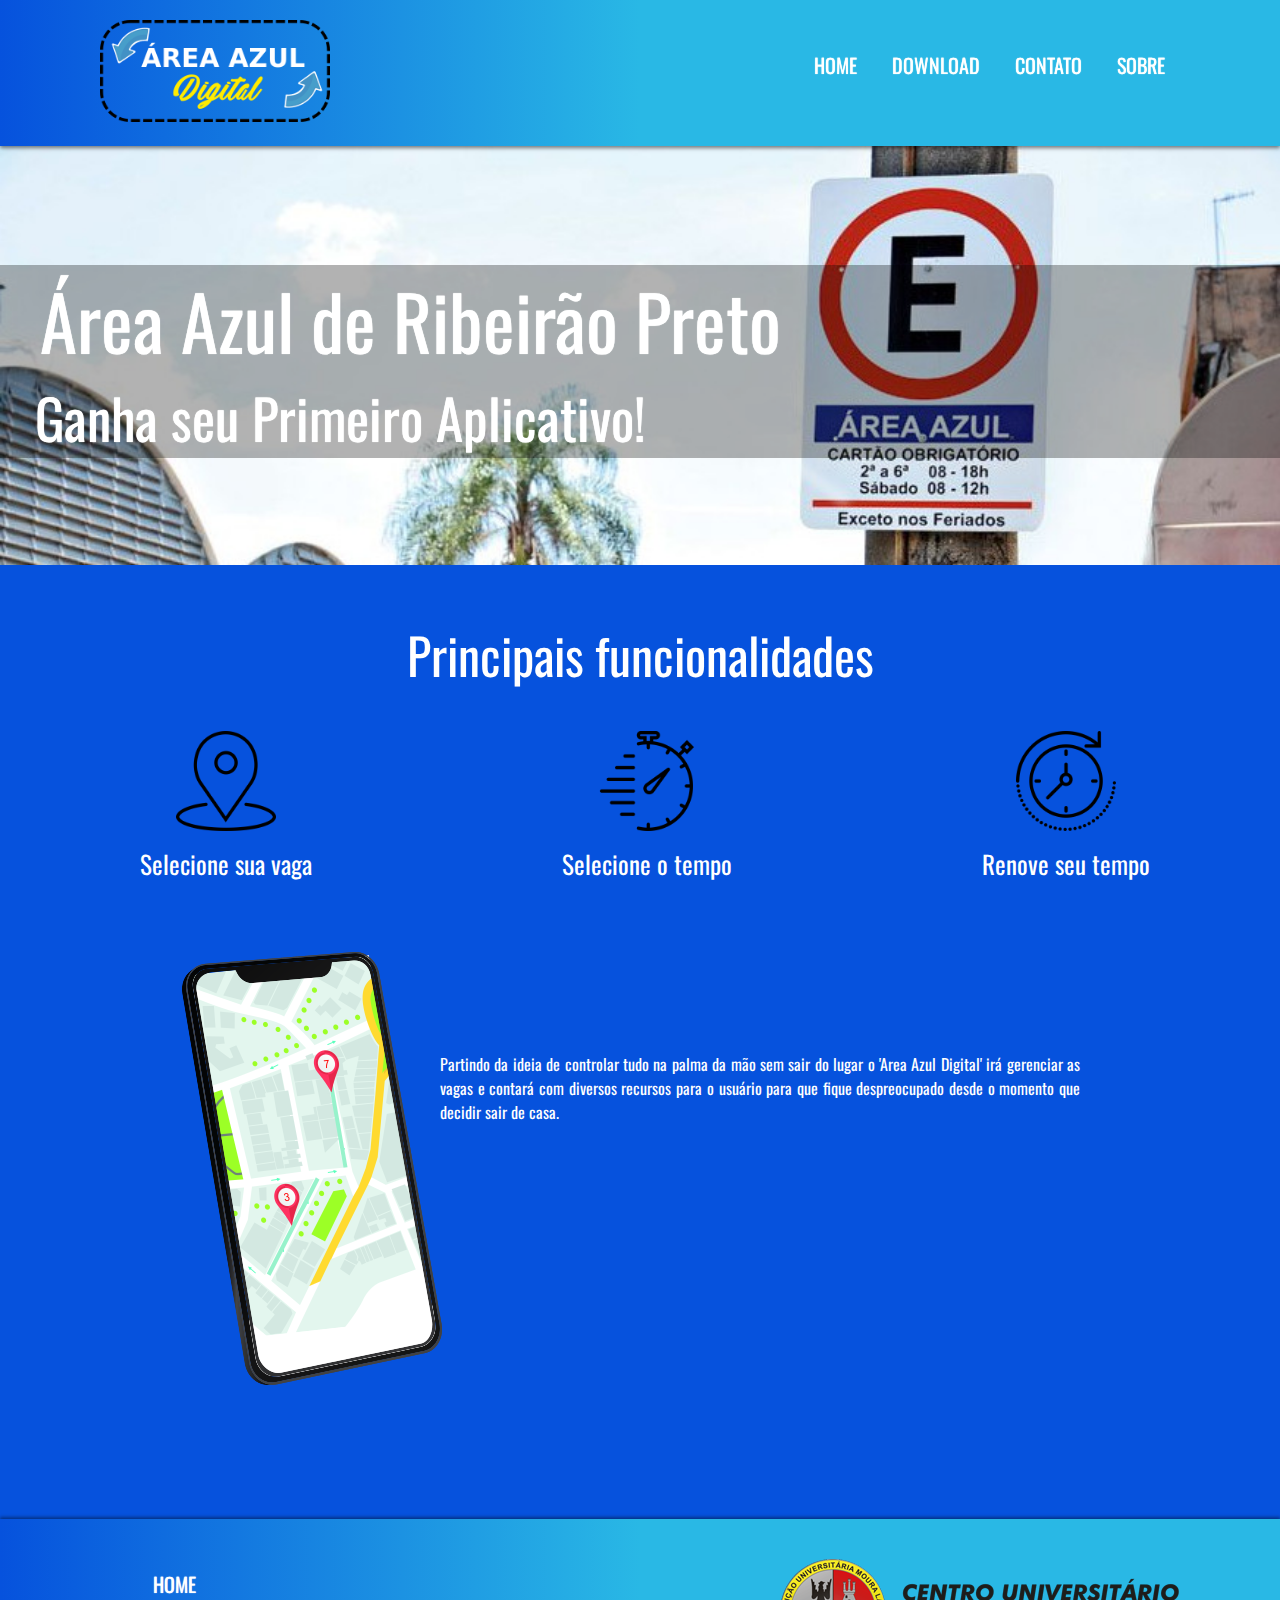
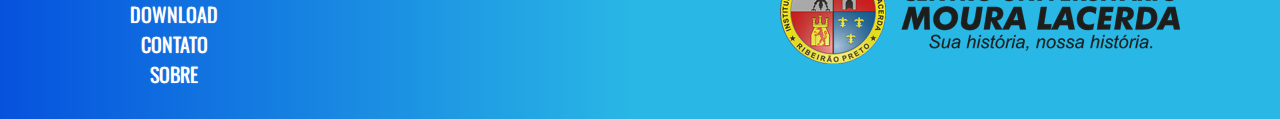
==== WEB PAGE TRABALHO/index.html @ 41530477 "Add files via upload" ====
<!DOCTYPE html>
<html>
<head>
	<meta charset="utf-8">
	<title>Rotativo Área Azul</title>
	<link rel="stylesheet" type="text/css" href="css/index.css">
	<link rel="stylesheet" type="text/css" href="css/estilo.css">
	<link href="https://fonts.googleapis.com/css?family=Oswald" rel="stylesheet">
</head>
<body>

	<header>
		<div class="container">
			<div id="logo">
			<img src="img/LOGO2.png">
		</div>

		<div id="menu">
			<a href="index.html">HOME  </a>
			<a href="download.html">DOWNLOAD  </a>
			<a href="contato.html">CONTATO  </a>
			<a href="sobre.html">SOBRE</a>
		</div>
	</header>

<div id="principal">

	<div id="titulo">
		Área Azul de Ribeirão Preto
	</div>
	<div id="texto">
		<p>Ganha seu Primeiro Aplicativo!</p>
	</div>
</div>

<div id="texto2">
	<p>Principais funcionalidades</p>
	<div id="vaga">
		<img src="img/placeholder.png">
		<figcaption>Selecione sua vaga</figcaption>
	</div>
	<div id="tempo">
		<img src="img/stopwatch.png">
		<figcaption>Selecione o tempo</figcaption>
	</div>
	<div id="Renove">
		<img src="img/time-passing.png">
		<figcaption>Renove seu tempo</figcaption>
	</div>
</div>
<div id="textoProto">
	<p>Partindo da ideia de controlar tudo na palma da mão
sem sair do lugar o 'Area Azul Digital' irá gerenciar as vagas e contará com diversos recursos
para o usuário para que fique despreocupado desde o momento que decidir sair de casa.</p>
<div id="Proto">
	<img src="img/tela.png">
</div>
</div>

<footer>
<div id="linkpe">
	<a href="index.html">HOME  </a><br>
	<a href="download.html">DOWNLOAD  </a><br>
	<a href="contato.html">CONTATO  </a><br>
	<a href="sobre.html">SOBRE</a><br>
</div>

<div id="LogoMoura">
	<img src="img/centro-universitario-moura-lacerda.png">
</div>
</footer>

</body>
</html>
---- WEB PAGE TRABALHO/css/index.css ----
header {
	height: 100px;
}
#principal{
	clear: both;
	background-color: white;
	background-image: url(../img/index.jpg);
	background-repeat: no-repeat;
	background-size: cover;
	padding: 130px 0 0 0;
	min-height: 300px;	
}

#titulo{
	color: white;
	background-color: #ffffff;
    background: rgba(0, 0, 0, 0.3);
    font-family: 'Oswald', sans-serif;
	font-size:  75px;
	padding-left: 40px;
	text-align:left;
	text-shadow: 0 0 1px white;
}
#texto{
	color:white;
	background-color: #ffffff;
    background: rgba(0, 0, 0, 0.3);
	font-family: 'Oswald', sans-serif;
	font-size:  55px;
	text-align: left;
	padding-left: 35px;
	text-shadow: 0 0 1px white;
}

#texto2 {
	padding-top: 15px;
	width: 100%;
	padding-left: 100px;
	padding-right: 100px;
	text-align: center;
	font-family: 'Oswald', sans-serif;
	font-size: 15px;
	color: white;
	display: inline;
	position: static;
}
#texto2 p{
	padding-top: 30px;
	font-size: 50px;
	text-align: center;
}
#vaga{float: left; padding: 30px 50px 10px 140px;}
#vaga img{width: 100px;padding: 10px;}
#vaga figcaption {text-align: center; font-size: 25px;}
#tempo{float: left;padding: 30px 50px 10px 200px;}
#tempo img{width: 100px;padding: 10px;}
#tempo figcaption {text-align: center; font-size: 25px;}
#Renove{float: left;padding: 30px 50px 10px 200px;}
#Renove img{width: 100px;padding: 10px;}
#Renove figcaption {text-align: center; font-size: 25px;}

#Proto{
	float: left;
	padding-top: 60px;
	padding-left: 130px;
}
#Proto img{
	padding:0 30% 50% 20%;
	position: static;

}
#textoProto p{
	width: 50%;
	float: right;
	padding-top: 160px;
	padding-right: 200px;
	text-align: justify;
	font-family: 'Oswald', sans-serif;
	color: white;
}
---- WEB PAGE TRABALHO/css/estilo.css ----
header {
	height: 135px;
}
*{
	margin: 0px;
	padding: 0px;
}
body{
	 
    background-color: #0652DD;
	font-family: Optima, sans-serif, Andale Mono, arial;
 }

.container {
	position: fixed;
	background: rgba(6,82,221,1);
	background: -moz-linear-gradient(left, rgba(6,82,221,1) 0%, rgba(41,184,229,1) 50%, rgba(41,184,229,1) 100%);
	background: -webkit-gradient(left top, right top, color-stop(0%, rgba(6,82,221,1)), color-stop(50%, rgba(41,184,229,1)), color-stop(100%, rgba(41,184,229,1)));
	background: -webkit-linear-gradient(left, rgba(6,82,221,1) 0%, rgba(41,184,229,1) 50%, rgba(41,184,229,1) 100%);
	background: -o-linear-gradient(left, rgba(6,82,221,1) 0%, rgba(41,184,229,1) 50%, rgba(41,184,229,1) 100%);
	background: -ms-linear-gradient(left, rgba(6,82,221,1) 0%, rgba(41,184,229,1) 50%, rgba(41,184,229,1) 100%);
	background: linear-gradient(to right, rgba(6,82,221,1) 0%, rgba(41,184,229,1) 50%, rgba(41,184,229,1) 100%);
	filter: progid:DXImageTransform.Microsoft.gradient( startColorstr='#0652dd', endColorstr='#29b8e5', GradientType=1 );
	width: 100%;
-webkit-box-shadow: 0px 2px 4px 0px rgba(0,0,0,0.52);
-moz-box-shadow: 0px 2px 4px 0px rgba(0,0,0,0.52);
box-shadow: 0px 2px 4px 0px rgba(0,0,0,0.52);
}

#logo{
    
    padding:20px 0px 20px 100px;
	float: left;
}

#logo img{ 
	width: 230px;

}

#menu{
	float: right;
	margin-top: 50px;
	padding-right: 100px;

}
#menu a{

	font-size: 20px;
	padding: 15px;
	text-decoration: none;
	color: white;
	text-shadow: 0 0 1px white;
	font-family: 'Oswald', sans-serif;
}
footer{
	background: rgba(6,82,221,1);
	background: -moz-linear-gradient(left, rgba(6,82,221,1) 0%, rgba(41,184,229,1) 50%, rgba(41,184,229,1) 100%);
	background: -webkit-gradient(left top, right top, color-stop(0%, rgba(6,82,221,1)), color-stop(50%, rgba(41,184,229,1)), color-stop(100%, rgba(41,184,229,1)));
	background: -webkit-linear-gradient(left, rgba(6,82,221,1) 0%, rgba(41,184,229,1) 50%, rgba(41,184,229,1) 100%);
	background: -o-linear-gradient(left, rgba(6,82,221,1) 0%, rgba(41,184,229,1) 50%, rgba(41,184,229,1) 100%);
	background: -ms-linear-gradient(left, rgba(6,82,221,1) 0%, rgba(41,184,229,1) 50%, rgba(41,184,229,1) 100%);
	background: linear-gradient(to right, rgba(6,82,221,1) 0%, rgba(41,184,229,1) 50%, rgba(41,184,229,1) 100%);
	filter: progid:DXImageTransform.Microsoft.gradient( startColorstr='#0652dd', endColorstr='#29b8e5', GradientType=1 );
	
	-webkit-box-shadow: 0px -2px 3px 0px rgba(0,0,0,0.39);
	-moz-box-shadow: 0px -2px 3px 0px rgba(0,0,0,0.39);
	box-shadow: 0px -2px 3px 0px rgba(0,0,0,0.39);
	clear: both;
	text-align: center;
	min-height: 200px;
}


#linkpe{
	padding-top: 50px;
	padding-left: 130px;
	float: left;
}
#linkpe a{
	font-size: 20px;
	text-decoration: none;
	color: white;
	text-shadow: 0 0 1px white;
	font-family: 'Oswald', sans-serif;
}

footer img{

	float: right;
	padding-right: 100px;
	padding-top: 40px;

}
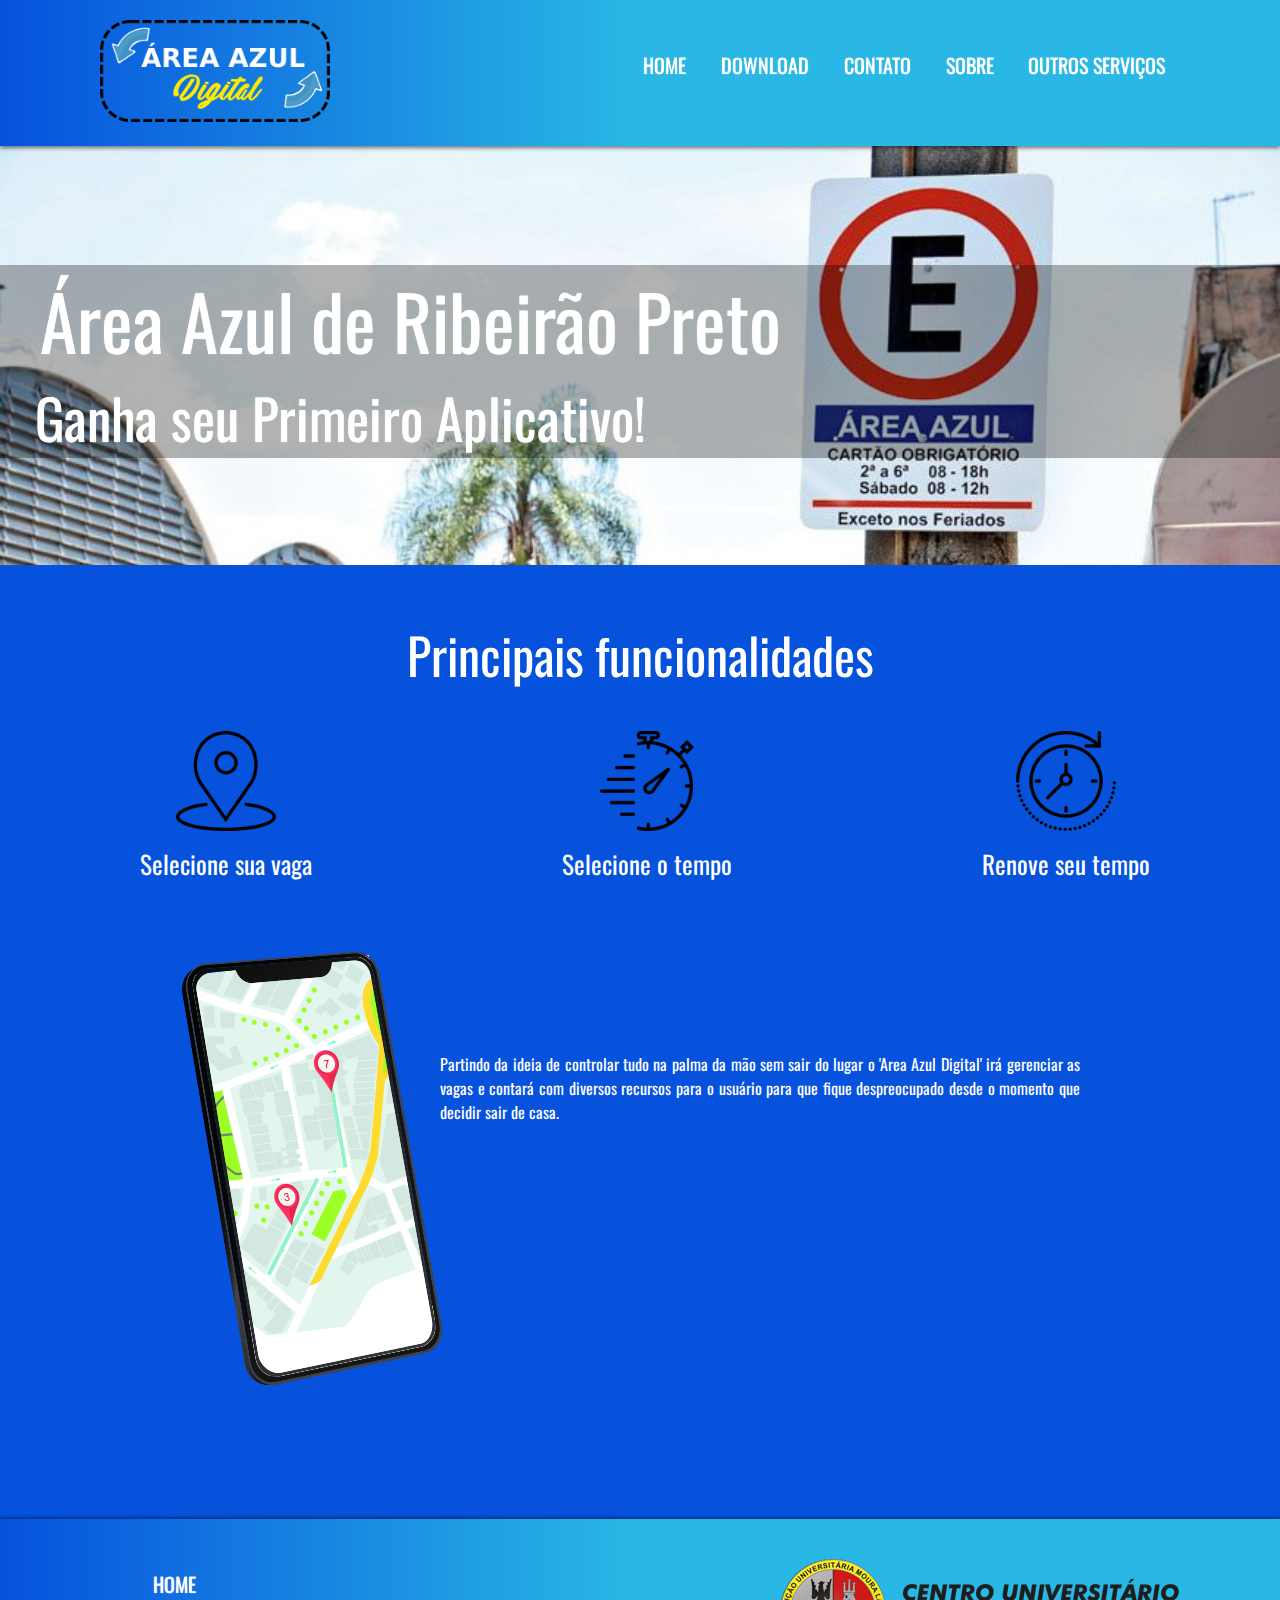
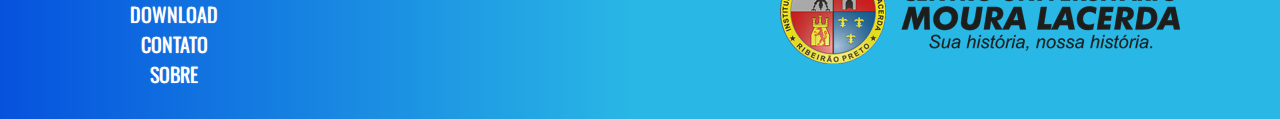
==== commit e4aeef27: "Avanço no projeto" ====
--- a/WEB PAGE TRABALHO/index.html
+++ b/WEB PAGE TRABALHO/index.html
@@ -3,12 +3,13 @@
 <head>
 	<meta charset="utf-8">
 	<title>Rotativo Área Azul</title>
+	
 	<link rel="stylesheet" type="text/css" href="css/index.css">
 	<link rel="stylesheet" type="text/css" href="css/estilo.css">
+	<script type="text/javascript" src="script/index.js"></script>
 	<link href="https://fonts.googleapis.com/css?family=Oswald" rel="stylesheet">
 </head>
 <body>
-
 	<header>
 		<div class="container">
 			<div id="logo">
@@ -20,6 +21,7 @@
 			<a href="download.html">DOWNLOAD  </a>
 			<a href="contato.html">CONTATO  </a>
 			<a href="sobre.html">SOBRE</a>
+			<a href="Outrosapps.html">OUTROS SERVIÇOS</a>
 		</div>
 	</header>
 
--- a/WEB PAGE TRABALHO/css/estilo.css
+++ b/WEB PAGE TRABALHO/css/estilo.css
@@ -31,6 +31,13 @@
     
     padding:20px 0px 20px 100px;
 	float: left;
+}
+
+#logoB{    
+    padding:20px 0px 20px 100px;
+	float: left;}
+#logoB img{
+	width: 100px;
 }
 
 #logo img{ 
@@ -86,9 +93,11 @@
 }
 
 footer img{
-
 	float: right;
 	padding-right: 100px;
 	padding-top: 40px;
+}
 
+.botao{
+	padding-top: 20px;
 }